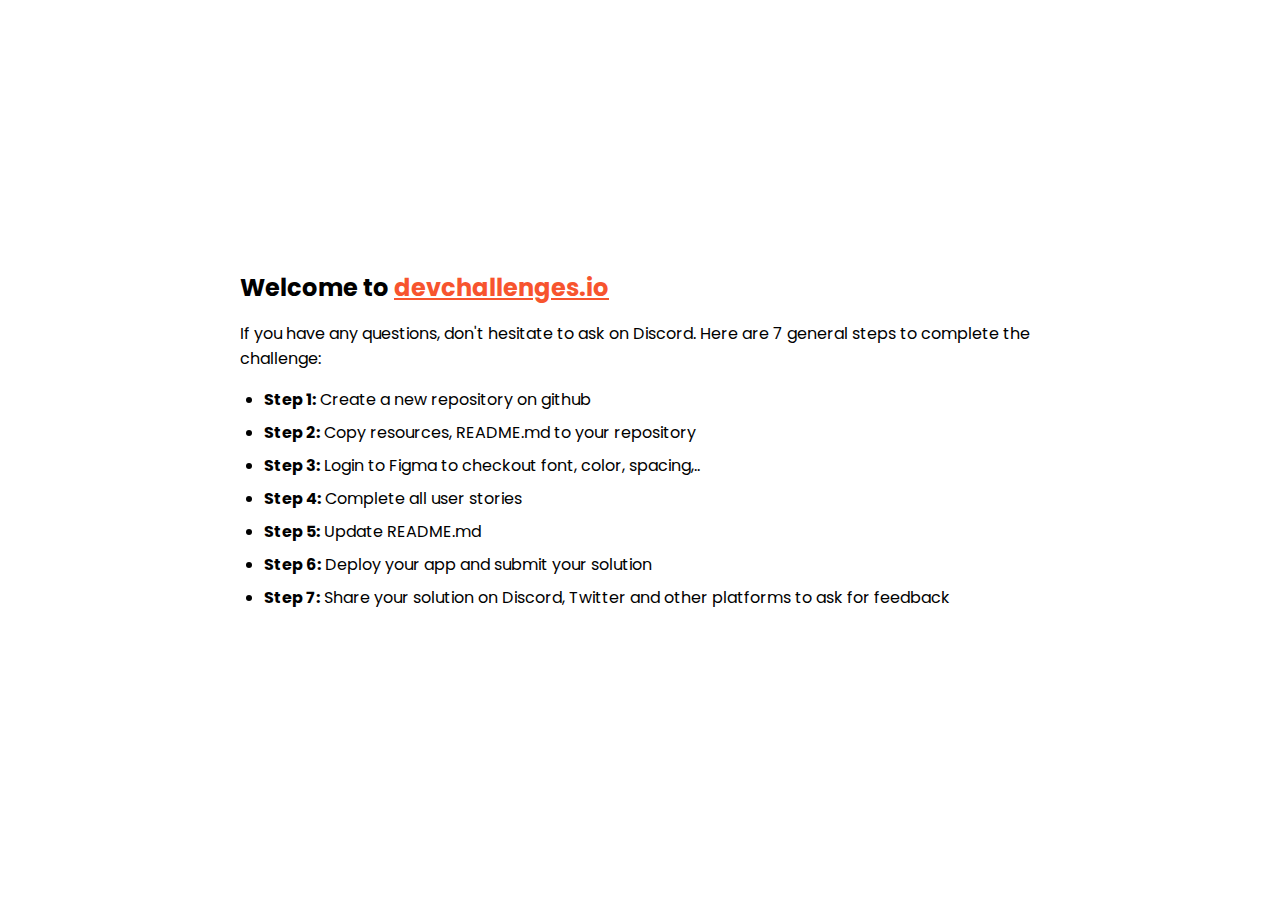
==== src/index.html @ 2e273ac2 "Initial commit" ====
<!DOCTYPE html>
<html lang="en">
  <head>
    <meta charset="utf-8" />
    <meta
      name="viewport"
      content="width=device-width, initial-scale=1,
  maximum-scale=5"
    />

    <link rel="icon" href="devchallenges.png" />

    <link
      rel="shortcut icon"
      type="image/x-icon"
      href="https://devchallenges.io/"
    />

    <link
      href="https://fonts.googleapis.com/css2?family=Poppins:wght@400;500&display=swap"
      rel="stylesheet"
    />

    <title>Devchallenges</title>

    <style>
      body {
        font-family: "Poppins", sans-serif;
      }

      ul {
        padding-left: 24px;
      }

      li {
        margin-bottom: 8px;
      }

      .welcome {
        max-width: 800px;
        margin: 0 auto;
      }

      .welcome-text {
        margin-top: 30vh;
        font-weight: 500;
      }

      .welcome-text p {
        font-size: 1rem;
        font-weight: 400;
      }

      .welcome-text h1 {
        font-size: 1.5rem;
      }

      .welcome-text a {
        color: #f7542e;
      }
    </style>
  </head>
  <body>
    <div class="welcome">
      <div class="welcome-text">
        <h1>
          Welcome to
          <a href="https://devchallenges.io/" target="_blank"
            >devchallenges.io</a
          >
        </h1>

        <p>
          If you have any questions, don't hesitate to ask on Discord. Here are
          7 general steps to complete the challenge:
        </p>
      </div>

      <ul>
        <li><b>Step 1:</b> Create a new repository on github</li>
        <li><b>Step 2:</b> Copy resources, README.md to your repository</li>
        <li>
          <b>Step 3:</b> Login to Figma to checkout font, color, spacing,..
        </li>
        <li><b>Step 4:</b> Complete all user stories</li>
        <li><b>Step 5:</b> Update README.md</li>
        <li><b>Step 6:</b> Deploy your app and submit your solution</li>
        <li>
          <b>Step 7:</b> Share your solution on Discord, Twitter and other
          platforms to ask for feedback
        </li>
      </ul>
    </div>
  </body>
</html>
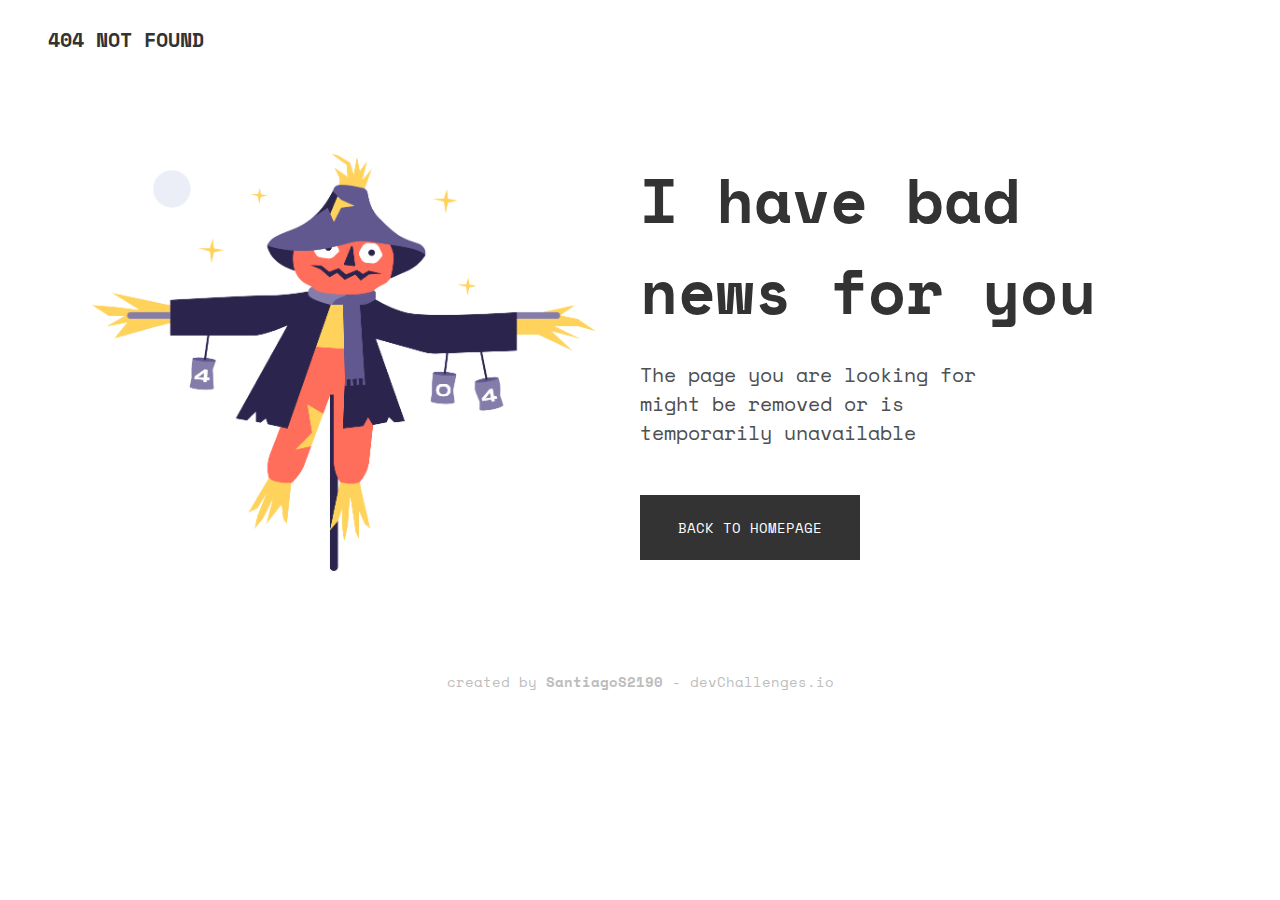
==== commit 2d77a1ab: "Initial version" ====
--- a/src/index.html
+++ b/src/index.html
@@ -4,11 +4,10 @@
     <meta charset="utf-8" />
     <meta
       name="viewport"
-      content="width=device-width, initial-scale=1,
-  maximum-scale=5"
+      content="width=device-width, initial-scale=1, maximum-scale=5"
     />
 
-    <link rel="icon" href="devchallenges.png" />
+    <link rel="icon" href="../img/devchallenges.png" />
 
     <link
       rel="shortcut icon"
@@ -16,80 +15,35 @@
       href="https://devchallenges.io/"
     />
 
+    <link rel="preconnect" href="https://fonts.googleapis.com" />
+    <link rel="preconnect" href="https://fonts.gstatic.com" crossorigin />
     <link
-      href="https://fonts.googleapis.com/css2?family=Poppins:wght@400;500&display=swap"
+      href="https://fonts.googleapis.com/css2?family=Inconsolata:wght@700&family=Space+Mono:wght@400;700&display=swap"
       rel="stylesheet"
     />
 
-    <title>Devchallenges</title>
+    <link rel="stylesheet" href="./style.css" />
+    <link rel="stylesheet" href="./queries.css" />
 
-    <style>
-      body {
-        font-family: "Poppins", sans-serif;
-      }
-
-      ul {
-        padding-left: 24px;
-      }
-
-      li {
-        margin-bottom: 8px;
-      }
-
-      .welcome {
-        max-width: 800px;
-        margin: 0 auto;
-      }
-
-      .welcome-text {
-        margin-top: 30vh;
-        font-weight: 500;
-      }
-
-      .welcome-text p {
-        font-size: 1rem;
-        font-weight: 400;
-      }
-
-      .welcome-text h1 {
-        font-size: 1.5rem;
-      }
-
-      .welcome-text a {
-        color: #f7542e;
-      }
-    </style>
+    <title>404 Not Found</title>
   </head>
   <body>
-    <div class="welcome">
-      <div class="welcome-text">
-        <h1>
-          Welcome to
-          <a href="https://devchallenges.io/" target="_blank"
-            >devchallenges.io</a
-          >
-        </h1>
-
-        <p>
-          If you have any questions, don't hesitate to ask on Discord. Here are
-          7 general steps to complete the challenge:
+    <header class="header">
+      <h1>404 not found</h1>
+    </header>
+    <main class="content">
+      <img class="img" src="../img/Scarecrow.png" alt="Scarecrow" />
+      <div class="content--text">
+        <h1 class="content--text-title">I have bad news for you</h1>
+        <p class="content--text-paragraph">
+          The page you are looking for might be removed or is temporarily
+          unavailable
         </p>
+        <a class="button" href="#">Back to Homepage</a>
       </div>
-
-      <ul>
-        <li><b>Step 1:</b> Create a new repository on github</li>
-        <li><b>Step 2:</b> Copy resources, README.md to your repository</li>
-        <li>
-          <b>Step 3:</b> Login to Figma to checkout font, color, spacing,..
-        </li>
-        <li><b>Step 4:</b> Complete all user stories</li>
-        <li><b>Step 5:</b> Update README.md</li>
-        <li><b>Step 6:</b> Deploy your app and submit your solution</li>
-        <li>
-          <b>Step 7:</b> Share your solution on Discord, Twitter and other
-          platforms to ask for feedback
-        </li>
-      </ul>
-    </div>
+    </main>
+    <footer class="footer">
+      <p>created by <span>SantiagoS2190</span> - devChallenges.io</p>
+    </footer>
   </body>
 </html>
--- a/src/style.css
+++ b/src/style.css
@@ -0,0 +1,91 @@
+* {
+  margin: 0;
+  padding: 0;
+  box-sizing: border-box;
+}
+
+html {
+  font-size: 62.5%;
+  font-family: "Space Mono", -apple-system, BlinkMacSystemFont, "Segoe UI",
+    Roboto, Oxygen, Ubuntu, Cantarell, "Open Sans", "Helvetica Neue", sans-serif;
+}
+
+body {
+  color: #333333;
+  margin: 2.5rem 4.8rem;
+}
+
+/* ////////////// */
+/* HEADER */
+/* ////////////// */
+
+.header {
+  font-size: 1rem;
+  text-transform: uppercase;
+}
+
+/* ////////////// */
+/* CONTENT */
+/* ////////////// */
+
+.content {
+  display: grid;
+  grid-template-columns: 1fr 1fr;
+  margin-top: 16rem;
+
+  align-items: start;
+  justify-items: center;
+}
+
+.content--text-title {
+  font-size: 6.4rem;
+  font-weight: 700;
+
+  width: 90%;
+
+  margin-bottom: 3.6rem;
+}
+
+.content--text-paragraph {
+  font-size: 2.4rem;
+  font-weight: 400;
+  color: #4f4f4f;
+
+  width: 60%;
+
+  margin-bottom: 8.8rem;
+}
+
+.button {
+  background-color: #333333;
+  color: #ffff;
+  font-size: 1.4rem;
+  display: inline-block;
+
+  text-decoration: none;
+  text-transform: uppercase;
+
+  padding: 2.4rem 4.2rem;
+}
+
+.img {
+  width: 85%;
+}
+
+/* ////////////// */
+/* FOOTER */
+/* ////////////// */
+
+.footer {
+  font-size: 1.4rem;
+  color: #bdbdbd;
+
+  display: flex;
+  justify-content: center;
+
+  margin-top: 14rem;
+}
+
+.footer span {
+  font-weight: bold;
+}
--- a/src/queries.css
+++ b/src/queries.css
@@ -0,0 +1,162 @@
+/**********************/
+/* BELOW 1366px (Smaller Desktop) */
+/**********************/
+
+@media (width <= 85.4em) {
+  .content {
+    margin-top: 10rem;
+  }
+
+  .content--text-title {
+    font-size: 6.2rem;
+    margin-bottom: 2.4rem;
+  }
+
+  .content--text-paragraph {
+    font-size: 2rem;
+    margin-bottom: 4.8rem;
+    width: 65%;
+  }
+
+  .button {
+    font-size: 1.4rem;
+    padding: 2.2rem 3.8rem;
+  }
+
+  .footer {
+    margin-top: 10rem;
+  }
+}
+
+/**********************/
+/* BELOW 1024px (Smaller Desktop) */
+/**********************/
+
+@media (width <= 64em) {
+  .content--text-title {
+    font-size: 4.4rem;
+    margin-bottom: 2.4rem;
+  }
+
+  .content--text-paragraph {
+    font-size: 1.8rem;
+    margin-bottom: 4.8rem;
+    width: 65%;
+  }
+
+  .button {
+    font-size: 1.2rem;
+    padding: 1.6rem 3.2rem;
+  }
+}
+
+/**********************/
+/* BELOW 768px (Tablet) */
+/**********************/
+
+@media (width <= 48em) {
+  .header {
+    font-size: 0.8rem;
+    text-transform: uppercase;
+  }
+
+  .content {
+    margin-top: 8rem;
+  }
+
+  .content--text-title {
+    font-size: 3rem;
+    margin-bottom: 2.4rem;
+  }
+
+  .content--text-paragraph {
+    font-size: 1.2rem;
+    margin-bottom: 4.8rem;
+    width: 65%;
+  }
+
+  .button {
+    font-size: 0.8rem;
+    padding: 1.2rem 2.8rem;
+  }
+
+  .footer {
+    font-size: 1rem;
+  }
+}
+
+/**********************/
+/* BELOW 425px (Mobile L) */
+/**********************/
+
+@media (width <= 26.6em) {
+  .header {
+    font-size: 0.8rem;
+    text-transform: uppercase;
+  }
+
+  .content {
+    grid-template-columns: 1fr;
+    margin-top: 4rem;
+  }
+
+  .content--text-title {
+    font-size: 3.8rem;
+    margin-bottom: 2.4rem;
+    width: 100%;
+  }
+
+  .content--text-paragraph {
+    font-size: 1.6rem;
+    margin-bottom: 4.8rem;
+    width: 85%;
+  }
+
+  .button {
+    font-size: 1.2rem;
+    padding: 1.8rem 3.2rem;
+  }
+
+  .img {
+    width: 75%;
+    margin-bottom: 2.4rem;
+  }
+}
+
+/**********************/
+/* BELOW 375px (Mobile M) */
+/**********************/
+
+@media (width <= 23.5em) {
+  .header {
+    font-size: 0.8rem;
+    text-transform: uppercase;
+  }
+
+  .content {
+    grid-template-columns: 1fr;
+    margin-top: 4rem;
+  }
+
+  .content--text-title {
+    font-size: 3.2rem;
+    margin-bottom: 2.4rem;
+    width: 100%;
+  }
+
+  .content--text-paragraph {
+    font-size: 1.2rem;
+    margin-bottom: 4.6rem;
+    width: 85%;
+  }
+
+  .button {
+    font-size: 0.8rem;
+    padding: 1.2rem 2.8rem;
+  }
+
+  .img {
+    width: 75%;
+    margin-bottom: 2.4rem;
+  }
+}
